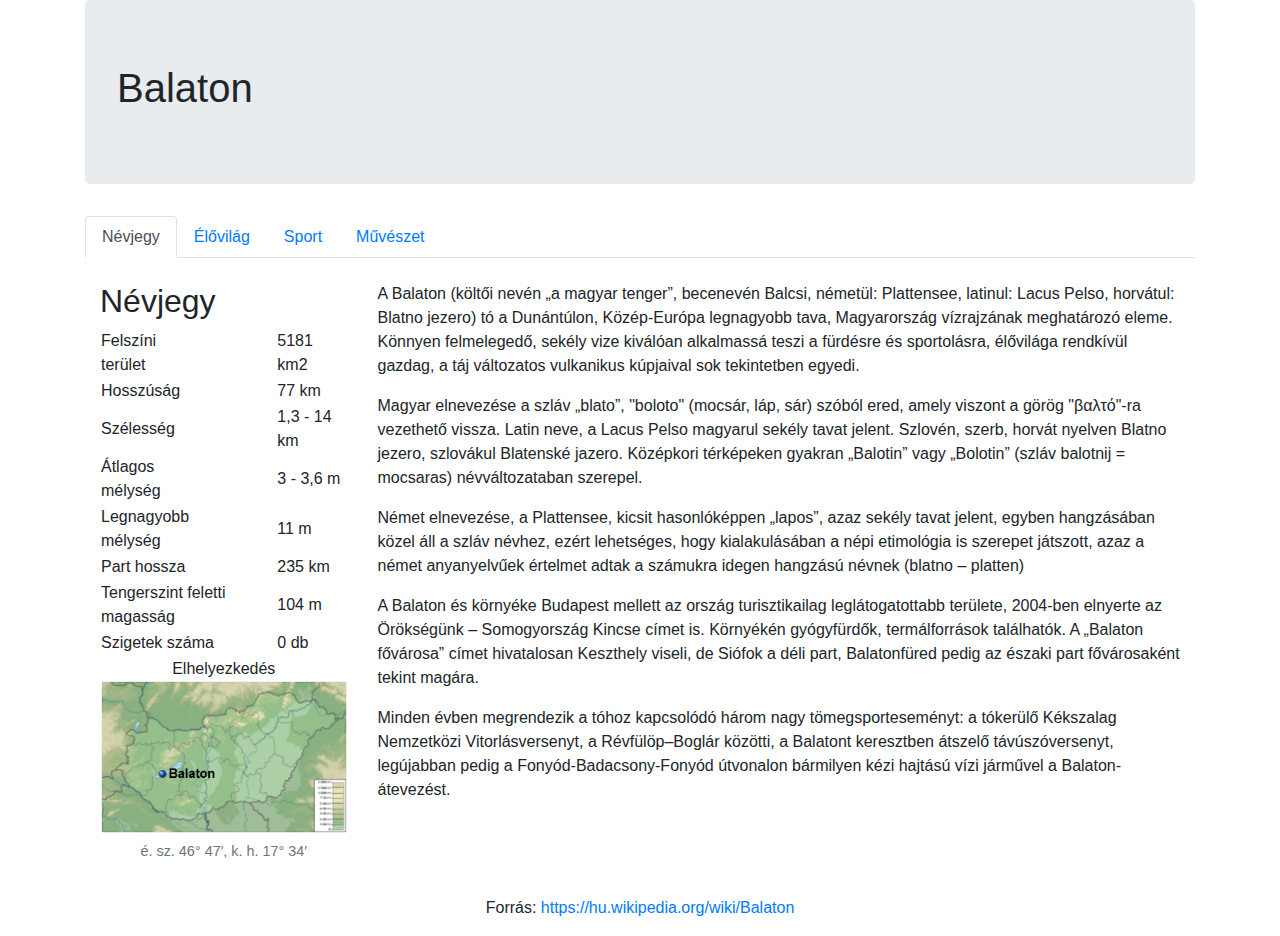
==== balaton_forras/balaton.html @ 516c299d "Elkezdve" ====
﻿<!DOCTYPE html>
<html>
<head>
  <meta name="viewport" content="width=device-width, initial-scale=1">
  <link rel="stylesheet" href="bootstrap.min.css">
  <script src="jquery.min.js"></script>
  <script src="popper.min.js"></script>
  <script src="bootstrap.min.js"></script>
</head>
<body>

<div class="container">
  <div id="fej" class="jumbotron">
    <h1>Balaton</h1>
  </div>

  <!-- Nav tabs -->
  <ul class="nav nav-tabs" role="tablist">
    <li class="nav-item">
      <a class="nav-link active menu" data-toggle="tab" href="#home">Névjegy</a>
    </li>
    <li class="nav-item">
      <a class="nav-link menu" data-toggle="tab" href="#menu1">Élővilág</a>
    </li>
    <li class="nav-item">
      <a class="nav-link menu" data-toggle="tab" href="#menu2">Sport</a>
    </li>
    <li class="nav-item">
      <a class="nav-link menu" data-toggle="tab" href="#menu3">Művészet</a>
    </li>
  </ul>

  <!-- Tab panes -->
  <div class="tab-content">
    <div id="home" class="container tab-pane active"><br>
      <div class="row">
          <div class="col-md-4 col-xl-3">
                <h2>Névjegy</h2>
                <table>
                    <tr>
                        <td>Felszíni<br>terület</td>
                        <td>5181 km2</td>
                    </tr>
                    <tr>
                        <td>Hosszúság</td>
                        <td>77 km</td>
                    </tr>
                    <tr>
                        <td>Szélesség</td>
                        <td>1,3 - 14 km</td>
                    </tr>
                    <tr>
                        <td>Átlagos<br>mélység</td>
                        <td>3 - 3,6 m</td>
                    </tr>
                    <tr>
                        <td>Legnagyobb<br>mélység</td>
                        <td>11 m</td>
                    </tr>
                    <tr>
                        <td>Part hossza</td>
                        <td>235 km</td>
                    </tr>
                    <tr>
                        <td>Tengerszint feletti magasság</td>
                        <td>104 m</td>
                    </tr>
                    <tr>
                        <td>Szigetek száma</td>
                        <td>0 db</td>
                    </tr>
                    <tr>
                        <td colspan="2" class="text-center">
                            Elhelyezkedés<br>
                            <figure class="figure">
                              <img src="map.png" class="figure-img rounded img-fluid w-100" alt="Elhelyezkedés" title="Elhelyezkedés">
                              <figcaption class="figure-caption text-center">é. sz. 46° 47′, k. h. 17° 34′</figcaption>
                            </figure>
                        </td>
                    </tr>
                </table>
          </div>
          <div class="col-md-8 col-xl-9">
            <p>A Balaton (költői nevén „a magyar tenger”, becenevén Balcsi, németül: Plattensee, latinul: Lacus Pelso, horvátul: Blatno jezero) tó a Dunántúlon, Közép-Európa legnagyobb tava, Magyarország vízrajzának meghatározó eleme. Könnyen felmelegedő, sekély vize kiválóan alkalmassá teszi a fürdésre és sportolásra, élővilága rendkívül gazdag, a táj változatos vulkanikus kúpjaival sok tekintetben egyedi.</p>
            <p>Magyar elnevezése a szláv „blato”, "boloto" (mocsár, láp, sár) szóból ered, amely viszont a görög "βαλτό"-ra vezethető vissza. Latin neve, a Lacus Pelso magyarul sekély tavat jelent. Szlovén, szerb, horvát nyelven Blatno jezero, szlovákul Blatenské jazero. Középkori térképeken gyakran „Balotin” vagy „Bolotin” (szláv balotnij = mocsaras) névváltozataban szerepel.</p>
            <p>Német elnevezése, a Plattensee, kicsit hasonlóképpen „lapos”, azaz sekély tavat jelent, egyben hangzásában közel áll a szláv névhez, ezért lehetséges, hogy kialakulásában a népi etimológia is szerepet játszott, azaz a német anyanyelvűek értelmet adtak a számukra idegen hangzású névnek (blatno – platten)</p>
            <p>A Balaton és környéke Budapest mellett az ország turisztikailag leglátogatottabb területe, 2004-ben elnyerte az Örökségünk – Somogyország Kincse címet is. Környékén gyógyfürdők, termálforrások találhatók. A „Balaton fővárosa” címet hivatalosan Keszthely viseli, de Siófok a déli part, Balatonfüred pedig az északi part fővárosaként tekint magára.</p>
            <p>Minden évben megrendezik a tóhoz kapcsolódó három nagy tömegsporteseményt: a tókerülő Kékszalag Nemzetközi Vitorlásversenyt, a Révfülöp–Boglár közötti, a Balatont keresztben átszelő távúszóversenyt, legújabban pedig a Fonyód-Badacsony-Fonyód útvonalon bármilyen kézi hajtású vízi járművel a Balaton-átevezést.</p>
          </div>
      </div>
    </div>

    <div id="menu1" class="container tab-pane fade"><br>
      <div class="row">
        <div class="col-lg-5">
          <h2>Növényvilág</h2>
          <p>A hínárféléket a balatoni strandokon is megtaláljuk közülük gyakoribbak a süllőhínár-fajok Füzéres süllőhínár (Myriophyllum) és a békaszőlő-fajok (Potamogeton). Az elsősorban a közönséges nád (Phragmithes australis) által alkotott nádasok a part mentén, leginkább az északi parton maradtak fenn. Egy 2017-es feltérképezés szerint mintegy 1205 hektár nádas volt a Balaton medrében, az öt évvel korábbi 1230 hektárral szemben. Társulásalkotó növénye elsősorban a keskenylevelű gyékény (Typha angustifolia) és többek között a tavi káka (Schoenoplectus lacustris), valamint a zsombéksás (Carex elata).</p>
          <figure class="figure">
            <img src="nadas.jpg" class="figure-img rounded img-fluid w-100" alt="Nádas" title="Nádas">
            <figcaption class="figure-caption text-center">Jellegzetes nádas a tó kenesei partján. A balatoni nádasok területe megközelítőleg 12 km², amelynek 73%-a az északi parton van.</figcaption>
          </figure>
          <p>A tó környékének rendkívül gazdag növényvilágára jellemző, hogy a molyhos és cseres tölgyes erdőségek a legelterjedtebbek, amelyeket sok helyütt telepített fenyőerdők váltanak. Különleges fenyőféléket tekinthet meg az érdeklődő a Folly Arborétumban Badacsonyörsön. A Balaton-felvidéki Nemzeti Park címernövénye, a Balaton-felvidék néhány láprétjén nyíló lisztes kankalin (Primula farinosa) mellett több más pompás szirmú virág is honos itt, ilyen a tavaszi hérics, a fekete kökörcsin és a citromillatú nagyezerjófű.</p>
        </div>
        <div class="col-lg-7">
          <h2>Állatvilág</h2>
          <p>A tó élővilágának jelentős részét a szabad szemmel általában nem látható algafajok teszik ki, amelyek a Balaton legfontosabb szervesanyag termelői és újabb és újabb fajok kerülnek elő a tóból.  Az algák mennyiségét alapvetően a tápanyagterhelés hosszútávú alakulása szabja meg. A tó algásodását (eutrofizáció) csökkenteni kell, mert az idegenforgalmi vonzerejét csökkenti a folyamat.</p>
          <p>A Balaton, lévén hazánk legnagyobb állóvize, halfaunája nagyon értékes. Az érdeklődők a legrészletesebben a <!--http://bodorka.info.hu--> Balatoni Vízivilág Látogatóközpontban tájékozódhatnak a vidék halaival. A tóban, a vele összefüggő Kis-Balatonban és a vízgyűjtő területén található 40 vízfolyásban 37 halfaj fordul elő, ebből a Balatonban 15-17 faj él meg. Az itt élő halak 80%-át a keszegfélék alkotják. Ezek közül a leggyakoribb a dévérkeszeg, a karikakeszeg, a bodorka és a vörösszárnyú keszeg.</p>
          <p>A tó Európa egyik legjelentősebb vízimadár-élőhelye. Kiterjedt nádasai számos madárfaj számára nyújtanak fészkelő helyet. A legismertebb madár, a Balaton legnagyobb röpképes madara, a bütykös hattyú (Cygnus olor), amely a nádasban építi nagy méretű úszó fészkét, fészekhagyó fiókáit azonban kikelésük után gyakran a strandok közelében neveli fel, ahol könnyen jut hozzá a táplálékhoz, mivel a nyaralók rendszeresen etetik őket.</p>
          <p>Őshonos balatoni halfajok:</p>
          <div class="row">
            <div class="col-4">
              <ul id="halLista">
                <li onmouseover="halinfo('balin');">Balin</li>
                <li onmouseover="halinfo('bodorka');">Bodorka</li>
                <li onmouseover="halinfo('deverkeszeg');">Dévérkeszeg</li>
                <li onmouseover="halinfo('karikakeszeg');">Karikakeszeg</li>
                <li onmouseover="halinfo('ponty');">Ponty</li>
                <li onmouseover="halinfo('fogassullo');">Fogassüllő</li>
                <li onmouseover="halinfo('csuka');">Csuka</li>
                <li onmouseover="halinfo('compo');">Compó</li>
                <li onmouseover="halinfo('fejes');">Fejes domolykó</li>
                <li onmouseover="halinfo('garda');">Garda</li>
              </ul>
            </div>
            <div class="col-8">
              <figure class="figure">
                <div id="sugo">
                  Kattint halfaj nevére, amiről többet szeretnél megtudni...
                </div>
                <a target="_blank">
                  <img id="halKep" class="figure-img rounded img-fluid w-100">
                </a>
                <figcaption id="halNevek" class="figure-caption text-center"></figcaption>
              </figure>
            </div>
          </div>
        </div>
      </div>
    </div>
    
    <div id="menu2" class="container tab-pane fade"><br>
      <div class="row">
        <div class="col-md-12">
          <h2>Sport</h2>
          <p>A magyar úszósport megszületése Szekrényessy Kálmán nevéhez fűződik, aki az első Balaton-átúszó volt. 1880. augusztus 29-én úszta át a tavat Siófok-Balatonfüred között, de ez a 14 kilométeres táv, túlságosan hosszúnak bizonyult ahhoz, hogy tömegsport-rendezvénnyé válhasson. 1967-ig Szekrényessy-emlékverseny néven megtartották még az eredeti Siófok-Balatonfüred távúszó versenyt. 1983-tól kezdődően rendezik meg a mai formájában is ismert Balaton-átúszást, a Révfülöp és Balatonboglár közti 5200 méteres távon.</p>
          <p>Szekrényessy Kálmán nevéhez számos hazai sportág meghonosítása köthető (többek között a görkorcsolya, de kerékpár szavunk megalkotóját is benne tisztelhetjük). 1879-től számos balatoni úszó, kajak, és vitorlásversenyt szervezett a tóra, sőt a Balaton mellett rendszeres léghajós repülő kirándulásokat is biztosított, hisz Zeppelin barátjaként az első magyar léghajókonstruktőrünkként is ismertté vált.</p>
          <p>Minden évben megrendezik a tóhoz kapcsolódó három nagy tömegsporteseményt: a tókerülő Kékszalag Nemzetközi Vitorlásversenyt, a Révfülöp–Boglár közötti, a Balatont keresztben átszelő távúszóversenyt, legújabban pedig a Fonyód-Badacsony-Fonyód útvonalon bármilyen kézi hajtású vízi járművel a Balaton-átevezést.</p>
          <figure class="figure">
            <img src="nemere2.jpg" class="figure-img rounded img-fluid w-100" alt="Nemere II. cirkáló" title="Nemere II. cirkáló">
            <figcaption class="figure-caption text-center">A Nemere II. 75-ös cirkáló (Schärenkreutzer), a Balaton legendás zászlóshajója 2015-ben</figcaption>
          </figure>
        </div>
      </div>
    </div>

    <div id="menu3" class="container tab-pane fade"><br>
      <div class="row">
        <div class="col-md-12">
          <h2>Művészet</h2>
          <p>A legnagyobb magyar tó a népdaloktól az irodalmon át a képzőművészetig egy sor műfaj témája lett.</p>
          <figure class="figure">
            <img src="seuso.png" class="figure-img rounded img-fluid w-100" alt="Seosu-kincs" title="Seosu-kincs">
            <figcaption class="figure-caption text-center">A Seuso-kincs egyik ezüsttálján rómaiak vaddisznóvadászatát ábrázoló dombormű van, a „tál peremén körben medve, antilop, leopárd, vadszamár, vadkan, gazella, nyúl vadászatának jeleneteit és a vadászatról a zsákmánnyal hazatérőket ábrázolták”. A tálon PELSO felirat van, ezen a néven ismerték a mai Balatont</figcaption>
          </figure>
          <p>A magyar festők az 1850-es évektől fedezték fel a tó szépségét. 2008 nyarán a keszthelyi Festetics-kastély kiállítótermében húsz 19. és 20. századi magyar festőművész, köztük Szinyei Merse Pál, Mészöly Géza, Csók István, Egry József, Bernáth Aurél, Mikus Gyula, Brodszky Sándor, Telepy Károly, Iványi-Grünwald Béla száz Balaton-képét mutatták be.</p>
          <p>A Balaton-vidék történetét, a 19. századi társasági és társadalmi életét anekdotákkal, hiteles történetekkel Eötvös Károly írta meg 1900-ban, az Utazás a Balaton körül című alapvető művében. A Balatoni Egylet létrejöttekor különböző szakosztályokat választottak, az irodalmi szakosztály elnöke Jókai Mór lett, aki mint füredi nyaralótulajdonos személyesen vett részt az alakuló ülésen. Az arany ember című regényében Jókai is ír a szeszélyes balatoni időjárásról.</p>
          <p>Bujtor István színművész az általa kitalált és megformált filmbéli (A Pogány Madonna, Hamis a baba) Ötvös Csöpi nyomozó karakterét is a Balatonra, Balatonfüredre helyezte, ahol Csöpi nyomoz és vitorlázik, mivel a színész maga is nagy kedvelője volt a tónak és a vitorlázásnak.</p>
        </div>
      </div>
    </div>
  </div>
</div>

<footer class="text-center py-3">Forrás: <a href="https://hu.wikipedia.org/wiki/Balaton">https://hu.wikipedia.org/wiki/Balaton</a></footer>

</body>
</html>
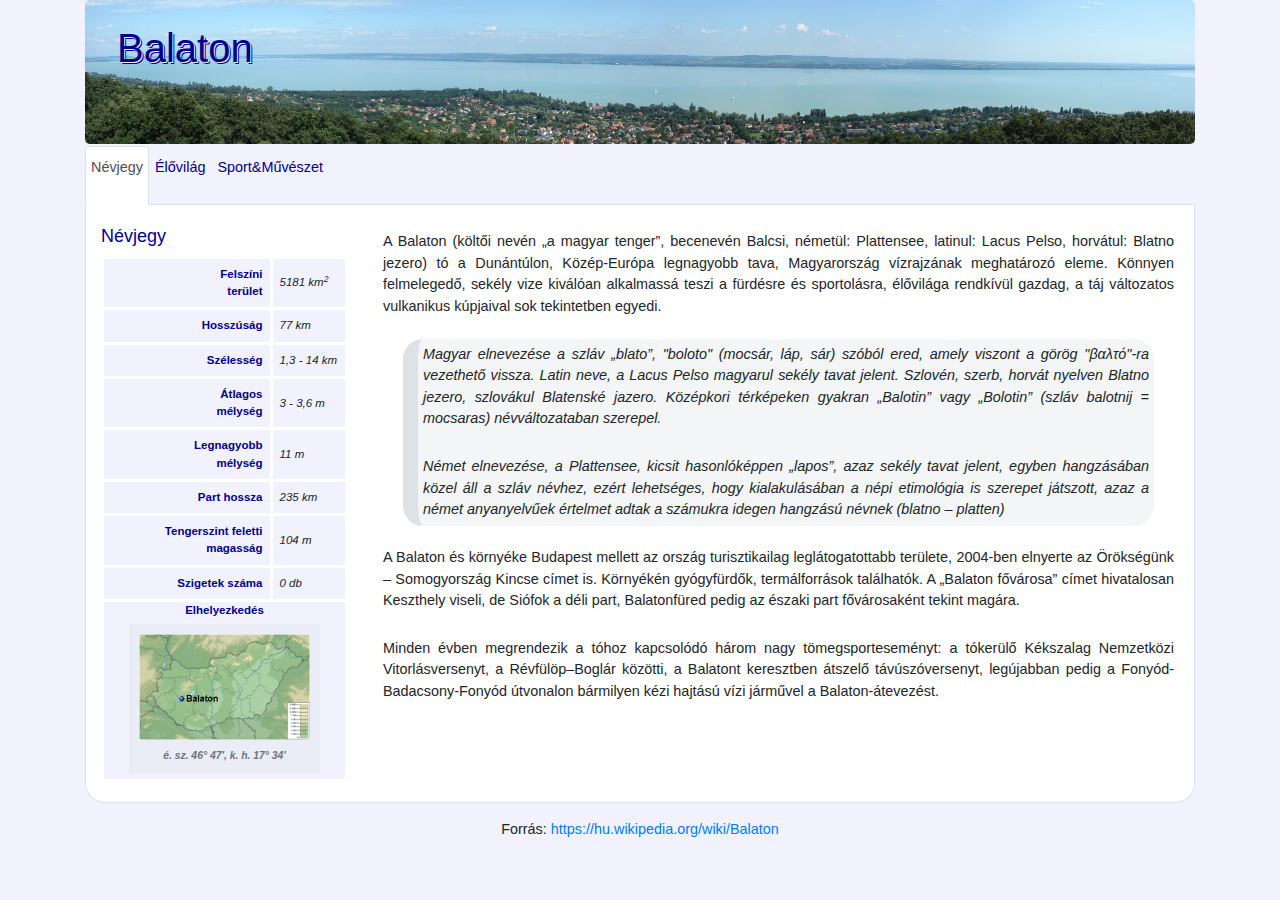
==== commit 2bfb986e: "Biztonág első" ====
--- a/balaton_forras/balaton.html
+++ b/balaton_forras/balaton.html
@@ -1,11 +1,15 @@
 ﻿<!DOCTYPE html>
-<html>
+<html lang="hu">
 <head>
+  <meta http-equiv="Content-Type" content="text/html;charset=UTF-8">
   <meta name="viewport" content="width=device-width, initial-scale=1">
   <link rel="stylesheet" href="bootstrap.min.css">
+  <link rel="stylesheet" href="balaton.css">
   <script src="jquery.min.js"></script>
   <script src="popper.min.js"></script>
   <script src="bootstrap.min.js"></script>
+  <script src="balaton.js"></script>
+  <title>Balaton</title>
 </head>
 <body>
 
@@ -23,10 +27,7 @@
       <a class="nav-link menu" data-toggle="tab" href="#menu1">Élővilág</a>
     </li>
     <li class="nav-item">
-      <a class="nav-link menu" data-toggle="tab" href="#menu2">Sport</a>
-    </li>
-    <li class="nav-item">
-      <a class="nav-link menu" data-toggle="tab" href="#menu3">Művészet</a>
+      <a class="nav-link menu" data-toggle="tab" href="#menu2">Sport&Művészet</a>
     </li>
   </ul>
 
@@ -39,7 +40,7 @@
                 <table>
                     <tr>
                         <td>Felszíni<br>terület</td>
-                        <td>5181 km2</td>
+                        <td>5181 km<sup>2</sup></td>
                     </tr>
                     <tr>
                         <td>Hosszúság</td>
@@ -70,7 +71,7 @@
                         <td>0 db</td>
                     </tr>
                     <tr>
-                        <td colspan="2" class="text-center">
+                        <td colspan="2" class="text-center m-0 p-0" >
                             Elhelyezkedés<br>
                             <figure class="figure">
                               <img src="map.png" class="figure-img rounded img-fluid w-100" alt="Elhelyezkedés" title="Elhelyezkedés">
@@ -82,8 +83,10 @@
           </div>
           <div class="col-md-8 col-xl-9">
             <p>A Balaton (költői nevén „a magyar tenger”, becenevén Balcsi, németül: Plattensee, latinul: Lacus Pelso, horvátul: Blatno jezero) tó a Dunántúlon, Közép-Európa legnagyobb tava, Magyarország vízrajzának meghatározó eleme. Könnyen felmelegedő, sekély vize kiválóan alkalmassá teszi a fürdésre és sportolásra, élővilága rendkívül gazdag, a táj változatos vulkanikus kúpjaival sok tekintetben egyedi.</p>
-            <p>Magyar elnevezése a szláv „blato”, "boloto" (mocsár, láp, sár) szóból ered, amely viszont a görög "βαλτό"-ra vezethető vissza. Latin neve, a Lacus Pelso magyarul sekély tavat jelent. Szlovén, szerb, horvát nyelven Blatno jezero, szlovákul Blatenské jazero. Középkori térképeken gyakran „Balotin” vagy „Bolotin” (szláv balotnij = mocsaras) névváltozataban szerepel.</p>
-            <p>Német elnevezése, a Plattensee, kicsit hasonlóképpen „lapos”, azaz sekély tavat jelent, egyben hangzásában közel áll a szláv névhez, ezért lehetséges, hogy kialakulásában a népi etimológia is szerepet játszott, azaz a német anyanyelvűek értelmet adtak a számukra idegen hangzású névnek (blatno – platten)</p>
+            <blockquote>
+              <p>Magyar elnevezése a szláv „blato”, "boloto" (mocsár, láp, sár) szóból ered, amely viszont a görög "βαλτό"-ra vezethető vissza. Latin neve, a Lacus Pelso magyarul sekély tavat jelent. Szlovén, szerb, horvát nyelven Blatno jezero, szlovákul Blatenské jazero. Középkori térképeken gyakran „Balotin” vagy „Bolotin” (szláv balotnij = mocsaras) névváltozataban szerepel.</p>
+              <p>Német elnevezése, a Plattensee, kicsit hasonlóképpen „lapos”, azaz sekély tavat jelent, egyben hangzásában közel áll a szláv névhez, ezért lehetséges, hogy kialakulásában a népi etimológia is szerepet játszott, azaz a német anyanyelvűek értelmet adtak a számukra idegen hangzású névnek (blatno – platten)</p>
+            </blockquote>
             <p>A Balaton és környéke Budapest mellett az ország turisztikailag leglátogatottabb területe, 2004-ben elnyerte az Örökségünk – Somogyország Kincse címet is. Környékén gyógyfürdők, termálforrások találhatók. A „Balaton fővárosa” címet hivatalosan Keszthely viseli, de Siófok a déli part, Balatonfüred pedig az északi part fővárosaként tekint magára.</p>
             <p>Minden évben megrendezik a tóhoz kapcsolódó három nagy tömegsporteseményt: a tókerülő Kékszalag Nemzetközi Vitorlásversenyt, a Révfülöp–Boglár közötti, a Balatont keresztben átszelő távúszóversenyt, legújabban pedig a Fonyód-Badacsony-Fonyód útvonalon bármilyen kézi hajtású vízi járművel a Balaton-átevezést.</p>
           </div>
@@ -104,7 +107,7 @@
         <div class="col-lg-7">
           <h2>Állatvilág</h2>
           <p>A tó élővilágának jelentős részét a szabad szemmel általában nem látható algafajok teszik ki, amelyek a Balaton legfontosabb szervesanyag termelői és újabb és újabb fajok kerülnek elő a tóból.  Az algák mennyiségét alapvetően a tápanyagterhelés hosszútávú alakulása szabja meg. A tó algásodását (eutrofizáció) csökkenteni kell, mert az idegenforgalmi vonzerejét csökkenti a folyamat.</p>
-          <p>A Balaton, lévén hazánk legnagyobb állóvize, halfaunája nagyon értékes. Az érdeklődők a legrészletesebben a <!--http://bodorka.info.hu--> Balatoni Vízivilág Látogatóközpontban tájékozódhatnak a vidék halaival. A tóban, a vele összefüggő Kis-Balatonban és a vízgyűjtő területén található 40 vízfolyásban 37 halfaj fordul elő, ebből a Balatonban 15-17 faj él meg. Az itt élő halak 80%-át a keszegfélék alkotják. Ezek közül a leggyakoribb a dévérkeszeg, a karikakeszeg, a bodorka és a vörösszárnyú keszeg.</p>
+          <p>A Balaton, lévén hazánk legnagyobb állóvize, halfaunája nagyon értékes. Az érdeklődők a legrészletesebben a  <a href="http://bodorka.info.hu">Balatoni Vízivilág Látogatóközpont</a>ban tájékozódhatnak a vidék halaival. A tóban, a vele összefüggő Kis-Balatonban és a vízgyűjtő területén található 40 vízfolyásban 37 halfaj fordul elő, ebből a Balatonban 15-17 faj él meg. Az itt élő halak 80%-át a keszegfélék alkotják. Ezek közül a leggyakoribb a dévérkeszeg, a karikakeszeg, a bodorka és a vörösszárnyú keszeg.</p>
           <p>A tó Európa egyik legjelentősebb vízimadár-élőhelye. Kiterjedt nádasai számos madárfaj számára nyújtanak fészkelő helyet. A legismertebb madár, a Balaton legnagyobb röpképes madara, a bütykös hattyú (Cygnus olor), amely a nádasban építi nagy méretű úszó fészkét, fészekhagyó fiókáit azonban kikelésük után gyakran a strandok közelében neveli fel, ahol könnyen jut hozzá a táplálékhoz, mivel a nyaralók rendszeresen etetik őket.</p>
           <p>Őshonos balatoni halfajok:</p>
           <div class="row">
@@ -140,7 +143,9 @@
     
     <div id="menu2" class="container tab-pane fade"><br>
       <div class="row">
-        <div class="col-md-12">
+        <div class="col-md-6">
+
+          
           <h2>Sport</h2>
           <p>A magyar úszósport megszületése Szekrényessy Kálmán nevéhez fűződik, aki az első Balaton-átúszó volt. 1880. augusztus 29-én úszta át a tavat Siófok-Balatonfüred között, de ez a 14 kilométeres táv, túlságosan hosszúnak bizonyult ahhoz, hogy tömegsport-rendezvénnyé válhasson. 1967-ig Szekrényessy-emlékverseny néven megtartották még az eredeti Siófok-Balatonfüred távúszó versenyt. 1983-tól kezdődően rendezik meg a mai formájában is ismert Balaton-átúszást, a Révfülöp és Balatonboglár közti 5200 méteres távon.</p>
           <p>Szekrényessy Kálmán nevéhez számos hazai sportág meghonosítása köthető (többek között a görkorcsolya, de kerékpár szavunk megalkotóját is benne tisztelhetjük). 1879-től számos balatoni úszó, kajak, és vitorlásversenyt szervezett a tóra, sőt a Balaton mellett rendszeres léghajós repülő kirándulásokat is biztosított, hisz Zeppelin barátjaként az első magyar léghajókonstruktőrünkként is ismertté vált.</p>
@@ -150,13 +155,10 @@
             <figcaption class="figure-caption text-center">A Nemere II. 75-ös cirkáló (Schärenkreutzer), a Balaton legendás zászlóshajója 2015-ben</figcaption>
           </figure>
         </div>
-      </div>
-    </div>
 
-    <div id="menu3" class="container tab-pane fade"><br>
-      <div class="row">
-        <div class="col-md-12">
-          <h2>Művészet</h2>
+
+        <div class="col-md-6">
+        <h2>Művészet</h2>
           <p>A legnagyobb magyar tó a népdaloktól az irodalmon át a képzőművészetig egy sor műfaj témája lett.</p>
           <figure class="figure">
             <img src="seuso.png" class="figure-img rounded img-fluid w-100" alt="Seosu-kincs" title="Seosu-kincs">
--- a/balaton_forras/balaton.css
+++ b/balaton_forras/balaton.css
@@ -0,0 +1,117 @@
+body{
+    background-color: rgba(0,0,255,5%);
+    font-size:90%;
+}
+
+#fej{
+    background-image: url('fej2.jpg');
+    background-size: cover;
+    background-repeat: no-repeat;
+    background-position: center;    
+}
+
+#fej h1{
+    margin-top: -40px;
+    color: darkblue;
+    text-shadow:1px 1px 0px #ffeeee, 2px 2px 0px darkblue; 
+}
+
+.menu{
+    color:darkblue;
+    margin-top: -30px;
+    padding: 10px 5px 25px;
+}
+
+h2{
+    font-size: 125%;
+    color: darkblue;    
+}
+
+.tab-pane{
+    background-color: white;
+    border-left: 1px solid rgb(222,226,230); 
+    border-bottom: 1px solid rgb(222,226,230); 
+    border-right: 1px solid rgb(222,226,230); 
+    padding-bottom: 20px;
+    border-bottom-left-radius: 20px;
+    border-bottom-right-radius: 20px;
+}
+
+table{
+    font-size: 80%;
+    margin: auto;
+}
+
+td{
+    background-color: rgba(0,0,255,5%);
+    border: 3px solid white;
+    padding: 7px;
+}
+
+td span {
+    font-weight: normal;
+    font-style: italic;
+    color: black;
+}
+
+td:first-child{
+    text-align: right;
+    font-weight: bold;
+    color: darkblue;
+}
+td:nth-child(2){
+    font-style: italic;
+}
+
+p{
+    text-align: justify;
+    padding: 5px;
+}
+figure{
+    background-color: rgba(222,226,230,35%);
+    padding: 10px;
+    margin: 5px 25px;
+}
+
+figcaption{
+    font-style: italic;
+}
+
+blockquote{
+    margin: 5px 25px;
+    border-left: 15px solid rgb(222,226,230);
+    background-color: rgba(222,226,230,35%);
+    font-style: italic;
+    border-radius: 20px;
+}
+
+#halLista{
+    cursor: pointer;
+    list-style-type: none;
+    padding-left: 0px;
+    margin-left: 0px;
+}
+
+#halLista li {
+    height: 35px;
+    vertical-align: middle;
+    padding: 0px;
+    padding-right: 21px;
+    line-height: 95%;
+    font-size: 95%;
+}
+
+#halLista li:hover{
+    background-image: url('nyil.png');
+    background-repeat: no-repeat;
+    background-position-x: right;
+    background-size: 20px 20px;
+}
+
+#sugo{
+    color: rgb(175,175,175);
+    padding: 25px;
+    letter-spacing: 120%;
+    font-style: italic;
+    text-align: center;
+}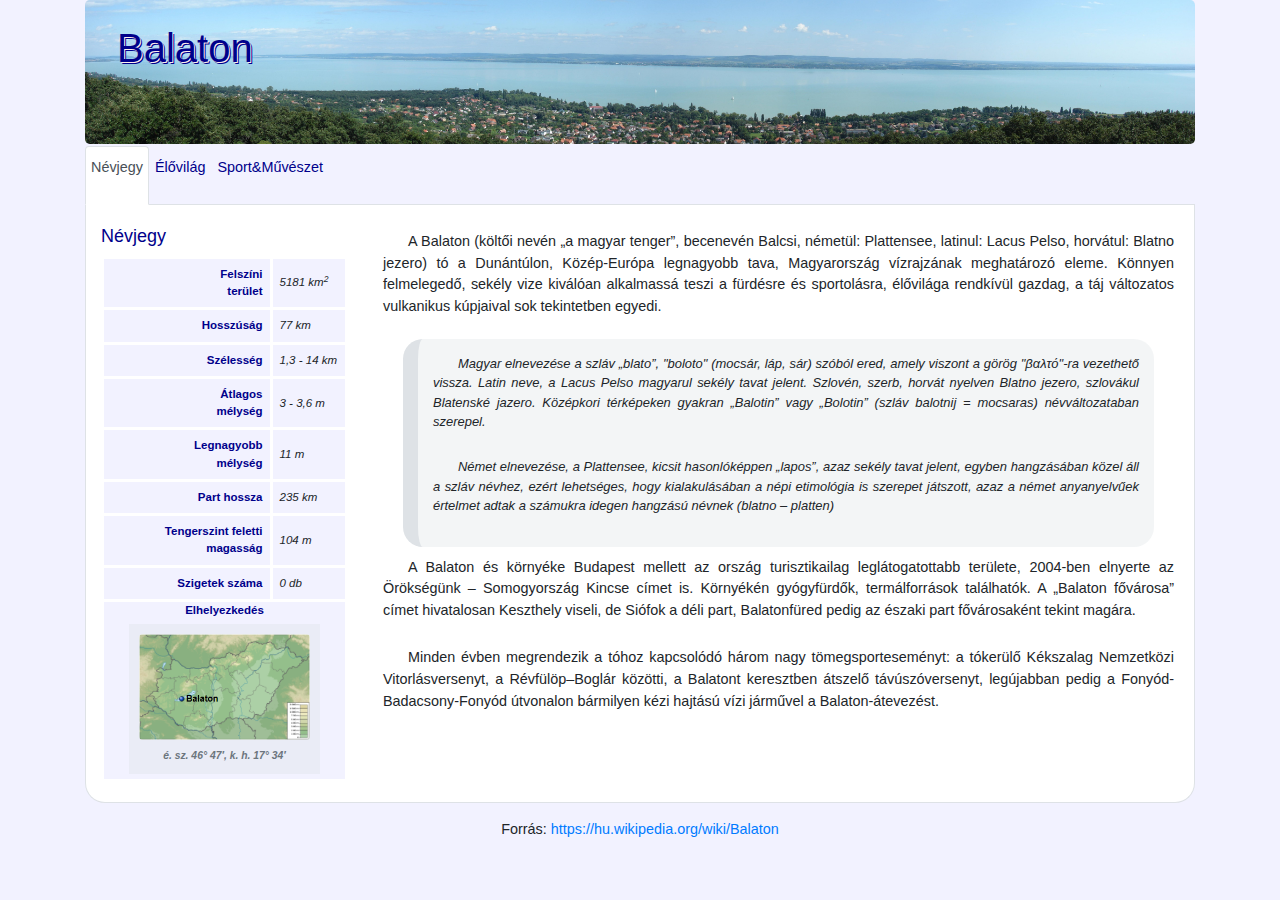
==== commit e9a73bb4: "kész" ====
--- a/balaton_forras/balaton.html
+++ b/balaton_forras/balaton.html
@@ -113,7 +113,7 @@
           <div class="row">
             <div class="col-4">
               <ul id="halLista">
-                <li onmouseover="halinfo('balin');">Balin</li>
+                <li onclick="halinfo('balin');">Balin</li>
                 <li onmouseover="halinfo('bodorka');">Bodorka</li>
                 <li onmouseover="halinfo('deverkeszeg');">Dévérkeszeg</li>
                 <li onmouseover="halinfo('karikakeszeg');">Karikakeszeg</li>
--- a/balaton_forras/balaton.css
+++ b/balaton_forras/balaton.css
@@ -66,6 +66,7 @@
 p{
     text-align: justify;
     padding: 5px;
+    text-indent: 25px;
 }
 figure{
     background-color: rgba(222,226,230,35%);
@@ -83,6 +84,8 @@
     background-color: rgba(222,226,230,35%);
     font-style: italic;
     border-radius: 20px;
+    padding: 10px;
+    font-size: 90%;
 }
 
 #halLista{
@@ -90,6 +93,7 @@
     list-style-type: none;
     padding-left: 0px;
     margin-left: 0px;
+    text-align: right;
 }
 
 #halLista li {
